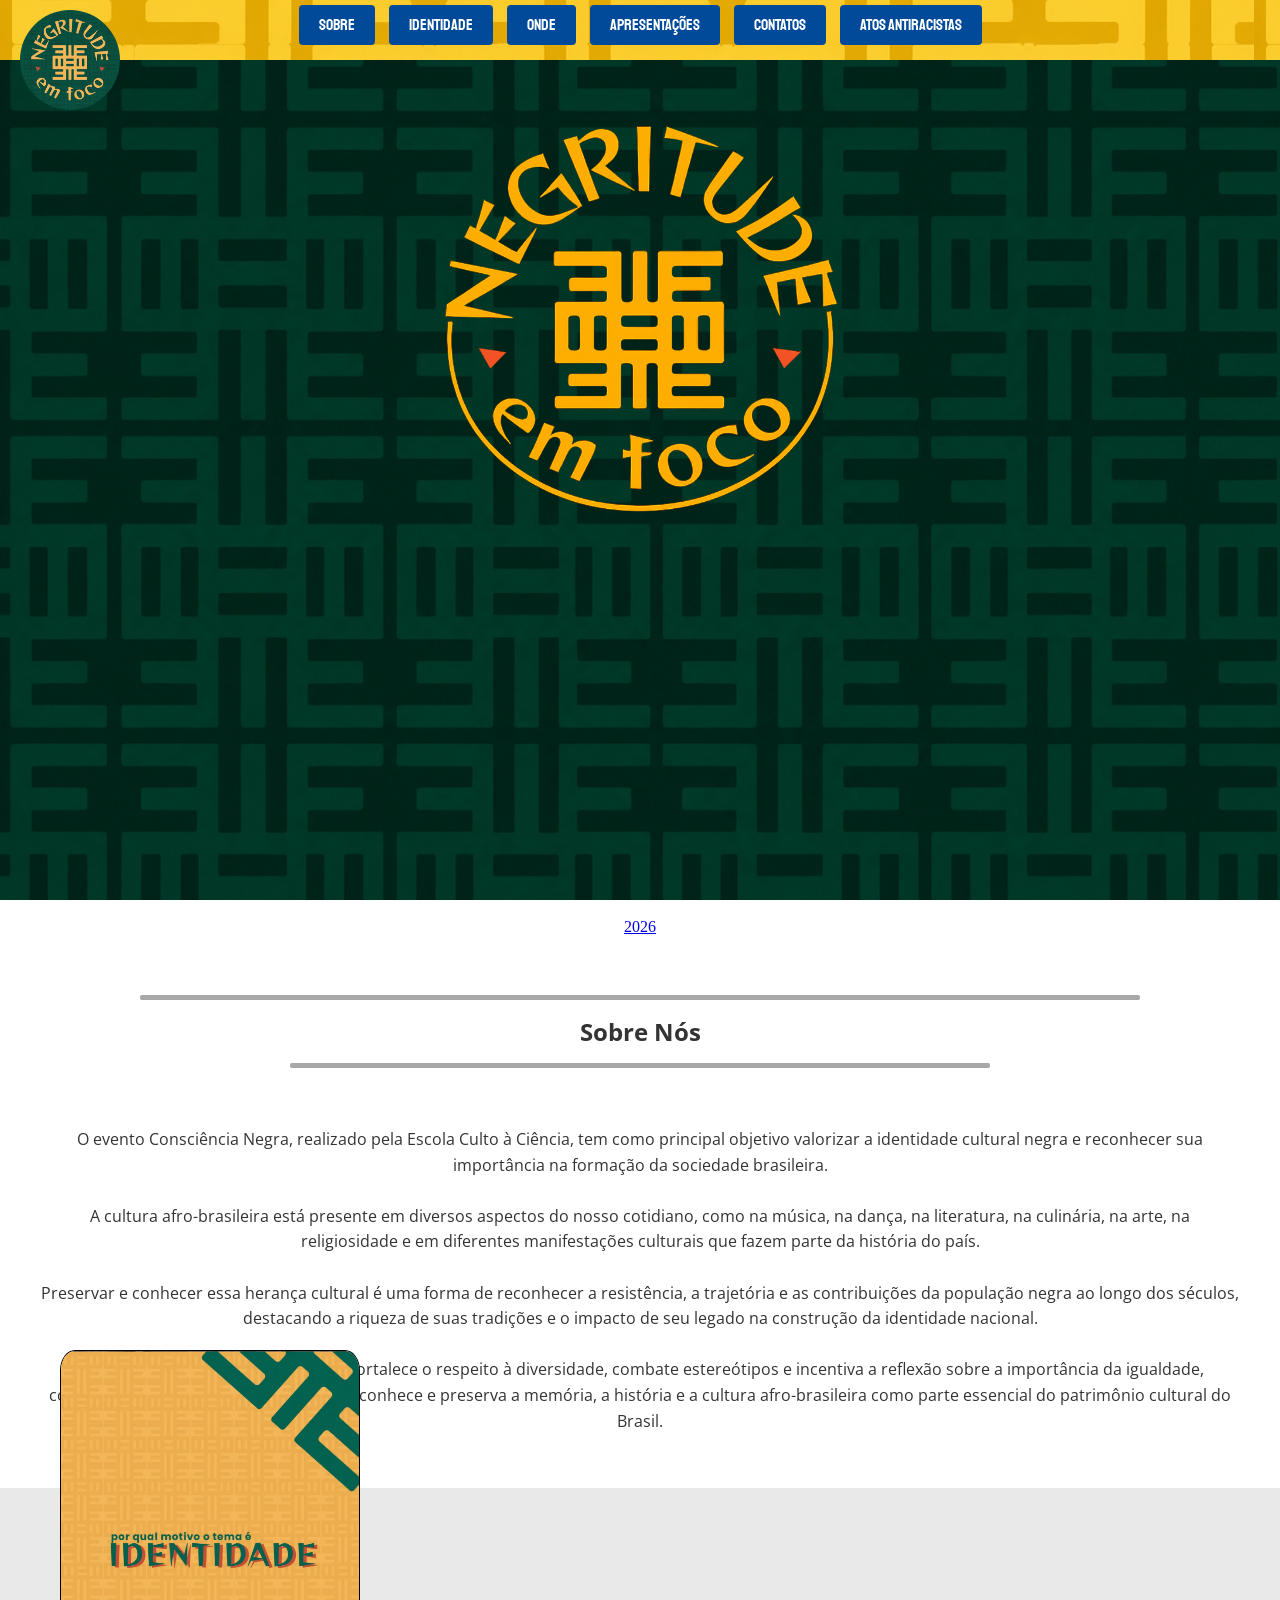
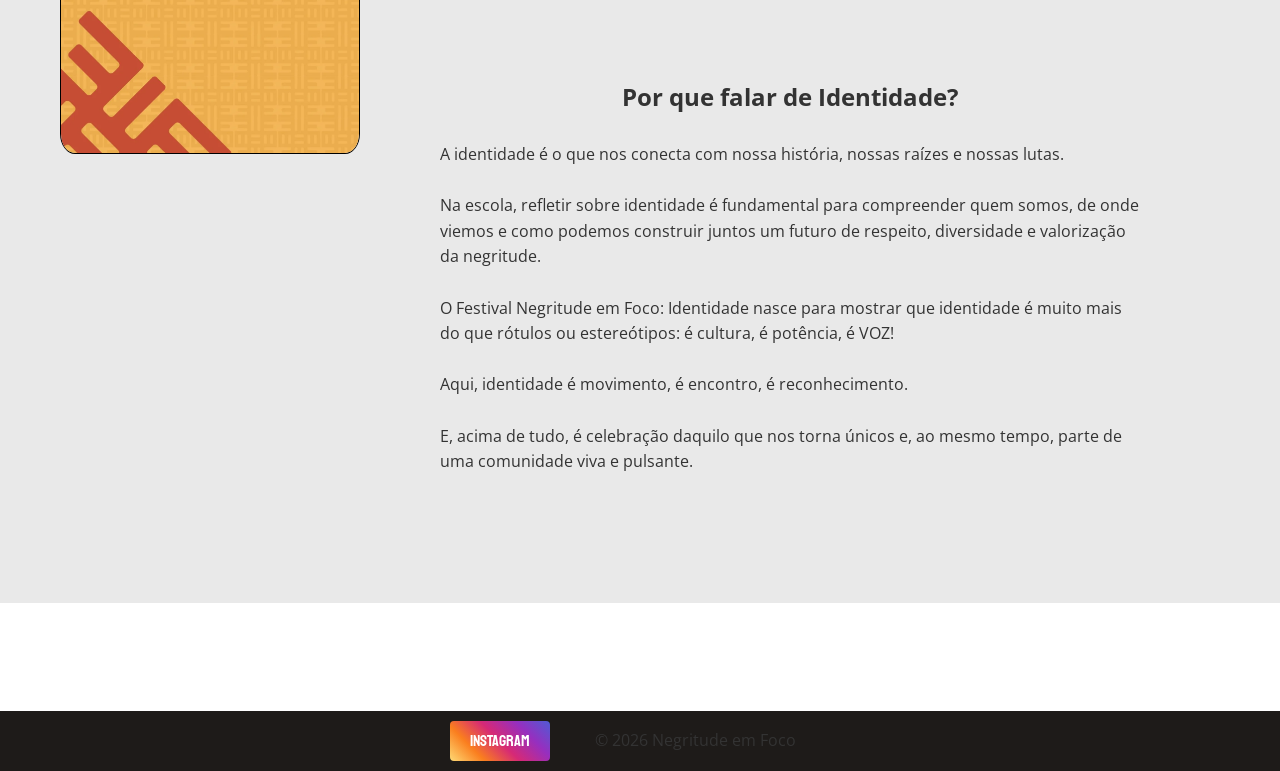
==== Desktop/TCC-negritude-em-foco-Final-main/NEGRITUDE EM FOCO TCC/index.html @ d217f297 "2026" ====
<!DOCTYPE html>
<html lang="pt-br">
<head>
    <meta charset="UTF-8">
    <meta name="viewport" content="width=device-width, initial-scale=1.0">
    <title>Negritude em Foco</title>
    <link rel="icon" type="image/png" href="mizuho logo.jpg">
    <link rel="stylesheet" href="style.css">
    <link rel="preconnect" href="https://fonts.googleapis.com">
    <link rel="preconnect" href="https://fonts.gstatic.com" crossorigin>
    <link href="https://fonts.googleapis.com/css2?family=Staatliches&display=swap" rel="stylesheet"><link rel="preconnect" href="https://fonts.googleapis.com">
    <link rel="preconnect" href="https://fonts.gstatic.com" crossorigin>
    <link href="https://fonts.googleapis.com/css2?family=Open+Sans:ital,wght@0,300..800;1,300..800&display=swap" rel="stylesheet">
    <link rel="preconnect" href="https://fonts.googleapis.com">
    <link rel="preconnect" href="https://fonts.gstatic.com" crossorigin>
    <link href="https://fonts.googleapis.com/css2?family=Open+Sans:ital,wght@0,300..800;1,300..800&display=swap" rel="stylesheet">

</head>
<body> 

    <div class="navbar">
        <div class="logo">
            <img src="imagen logo.jpg" class="logo">
        </div>
        <nav class="botoes">
            <center>
            <a href="#objetivo">Sobre</a>
            <a href="#ident">Identidade</a>
            <a href="onde.html">Onde</a>
            <a href="fotos.html">Apresentações</a>
            <a href="onde.html#numero">Contatos</a>
            <a href="linhado.html">Atos antiracistas</a>
            </center>
        </nav>

    </div>


    <div class="fundo">
        <h1 style="padding-top: 50px"><img src="logo sem fundo.png" class="imglogo"></h1>
    </div>
    <br>
    <center>
    <section id="2026">
        <a href="2026.html">2026</a>

    </section>
    </center>

    <section id="objetivo">
        <center>
            <br>
            <br>
            <hr class="primeiralinha">
            <h2>Sobre Nós</h2>
            <hr>
            <br>
            <br>
            <p>
                O evento Consciência Negra, realizado pela Escola Culto à Ciência, tem como principal objetivo valorizar a identidade cultural negra e reconhecer sua importância na formação da sociedade brasileira.<br><br>
                
                A cultura afro-brasileira está presente em diversos aspectos do nosso cotidiano, como na música, na dança, na literatura, na culinária, na arte, na religiosidade e em diferentes manifestações culturais que fazem parte da história do país.<br><br>
                
                Preservar e conhecer essa herança cultural é uma forma de reconhecer a resistência, a trajetória e as contribuições da população negra ao longo dos séculos, destacando a riqueza de suas tradições e o impacto de seu legado na construção da identidade nacional.<br><br>
                
                A valorização da identidade cultural fortalece o respeito à diversidade, combate estereótipos e incentiva a reflexão sobre a importância da igualdade, contribuindo para uma sociedade que reconhece e preserva a memória, a história e a cultura afro-brasileira como parte essencial do patrimônio cultural do Brasil.
            </p>

        
    
        </center>
    </section>
<br>
<br>
<br>




<section class="baixo">
    <section id="ident">
        <br>
        <br>
        <br>
        <br>
        <br>
        <div class="mestre">
            <center>
            <h2> Por que falar de Identidade? </h2>
            </center>
            <img src="identidade.png" class="fotomestre">
            <br>
            <p>
                A identidade é o que nos conecta com nossa história, nossas raízes e nossas lutas.<br><br>
                Na escola, refletir sobre identidade é fundamental para compreender quem somos, de onde viemos e como podemos construir juntos um futuro de respeito, diversidade e valorização da negritude.<br><br>
                O Festival Negritude em Foco: Identidade nasce para mostrar que identidade é muito mais do que rótulos ou estereótipos: é cultura, é potência, é VOZ!<br><br>
                Aqui, identidade é movimento, é encontro, é reconhecimento.<br><br>
                E, acima de tudo, é celebração daquilo que nos torna únicos e, ao mesmo tempo, parte de uma comunidade viva e pulsante.
            <br>
            <br>
            <br>
            <br>
            <br>
            <br>
        </div>
    </section>

</section>
</body>

<br>
<br>
<br>
<br>
<br>
<br>


<footer>
    <nav class="redessoci">
        <a href="https://www.instagram.com/producaocultural_cac/" target="_blank" rel="noopener noreferrer">
            Instagram
        </a>
    </nav>
    <p>&copy; 2026 Negritude em Foco</p>
</footer>
  
</html>
---- Desktop/TCC-negritude-em-foco-Final-main/NEGRITUDE EM FOCO TCC/style.css ----
* {/*gruda a barra nos cantos*/
    margin: 0;
    padding: 0;
    box-sizing: border-box;
}

html {
    scroll-behavior: smooth;/*rologaem bonitinha*/
}

.body{
    width: 100%;
    overflow-x: hidden;
    font-size: 18px;
    margin: 0;
    background-color: #f7f3e8;
    background-image:
        linear-gradient(30deg, rgba(0, 91, 70, 0.04) 12%, transparent 12.5%, transparent 87%, rgba(0, 91, 70, 0.04) 87.5%, rgba(0, 91, 70, 0.04)),
        linear-gradient(150deg, rgba(232, 181, 35, 0.04) 12%, transparent 12.5%, transparent 87%, rgba(232, 181, 35, 0.04) 87.5%, rgba(232, 181, 35, 0.04));
    background-size: 80px 80px;
}
    


/* LAPTOP */
@media (min-width: 1366px) {
    body {
        font-size: 16px;
        
    }
}


hr {
    border: none;
    height: 5px;                 /*define a altura*/
    width: 700px;            /* Define a largura  */
    background-color: #a8a8a9; /* cor da barra */
    border-radius: 2px;     /* Bordas arredondadas */
    margin: 15px auto;      /* Centraliza na tela */
}

.primeiralinha {
  border: none;
  height: 5px;                 /*define a altura*/
  width: 1000px;            /* Define a largura  */
  background-color: #a8a8a9; /* cor da barra */
  border-radius: 2px;     /* Bordas arredondadas */
  margin: 15px auto;      /* Centraliza na tela */
}



.navbar{ 
    background-image: url(fundo.png); /*cria a barra no inicio*/
    height: 60px;
    width: 100%;
    position: fixed;
    z-index: 1000;

}

.imglogo{
    background-position: center;
    height: 600px;   
    width: 600px;

}

.fundo{
    background-image: url(fundov.png);
    height: 100vh;
    background-position: center;
    background-repeat: no-repeat;
    background-size: cover;
    text-align: center;
    color: #f7fb1c;
    font-size: 30px;    
    font-family: "Staatliches", sans-serif;
    font-weight: 400;
    font-style: normal;
    background-attachment: fixed;

}

.logo {
    position: absolute;
    top: 5px;    /* Alinha no topo */
    left: 10px; /* Alinha na direita */
    width: 100px;/* Define uma largura fixa  */
    height: 100px;/* Define uma altura fixa  */
    border-radius: 50%;
    object-fit: cover; /* a imagem mantém a proporção original e corta as partes*/  
}


.botoes a {   /* Ele vai usar especificamente a tag <a> */
    /* Transforma o link em um bloco para aceitar padding e margens */
    display: inline-block; 
    /* Estilo visual */
    background-color: #004a99; /* Cor do botao */
    color: white;
    padding: 10px 20px;
    margin: 5px;
    text-decoration: none; /* Remove o sublinhado padrão do link */
    border-radius: 4px;
    font-family: "Staatliches", sans-serif;
    align-items: center;

    
}

#objetivo {
    font-family: "Open Sans", sans-serif; /* Define a fonte */
    color: #333; /* Cor do texto (um cinza escuro fica profissional) */
}

p {
    margin-left: 40px;  /* Afasta da esquerda */
    margin-right: 40px; /* Afasta da direita */
    line-height: 1.6;   /* Dica extra: melhora a leitura aumentando o espaço entre linhas */
    font-family: "Open Sans", sans-serif; /* Define a fonte */
    color: #333; /* Cor do texto (um cinza escuro fica profissional) */
}

.mestre{
    margin-left: 400px;  /* Afasta da esquerda */
    margin-right: 100px; /* Afasta da direita */
    line-height: 1.6;   /* aumentando o espaço entre linhas */


}

.fotomestre{
    position: absolute;
    top: 1350px;   /* Distância do topo */
    left: 60px;  /* Distância da esquerda */
    width: 300px;  /* Define a largura */
    height: auto;  /* Mantém a proporção correta para nao amassar */
    border: 1px solid black;
    border-radius: 5%;
}

h2{
    font-family: "Open Sans", sans-serif; /* Define a fonte */
    color: #333; /* Cor do texto */
}

footer {
    background-color: #1e1b19; /*cria a barra no inicio*/
    bottom: 0;       /* posiciona o elemento no fundo da janela */
    left: 0;         /* encosta o elemento na lateral esquerda */
    width: 100%;     /* faz a barra ocupar toda a largura da tela */
    height: 60px;    /* define a altura da barra */
    display: flex;            /* ativa flexbox para organizar o conteúdo */
    justify-content: center;    /* centraliza na horizontal */
    align-items: center;        /* centraliza na vertical */


}

.redessoci a {

    /* Transforma o link em um bloco para aceitar padding e margens */
        display: inline-block; 
    /* Estilo visual */
    background: linear-gradient(/*deixa um degrade de cores */
        45deg,
        #feda75,
        #fa7e1e,
        #d62976,
        #962fbf,
        #4f5bd5
      );
    color: white;
    padding: 10px 20px;
    margin: 5px;
    text-decoration: none; /* Remove o sublinhado padrão do link */
    border-radius: 4px;
    font-family: "Staatliches", sans-serif;
    align-items: center;

}

.baixo {
    min-height: 500px;/*tamanho minimo se almentar aumenta tudo*/

    /* parte clara */
    background-color: #e9e9e9;

    display: flex;/*Transforma o elemento em um container flexível.*/
    justify-content: center;
    align-items: start;

    padding-top: 100px;
}

.baixo h1 {
    font-size: 60px;
    font-weight: bold;
}
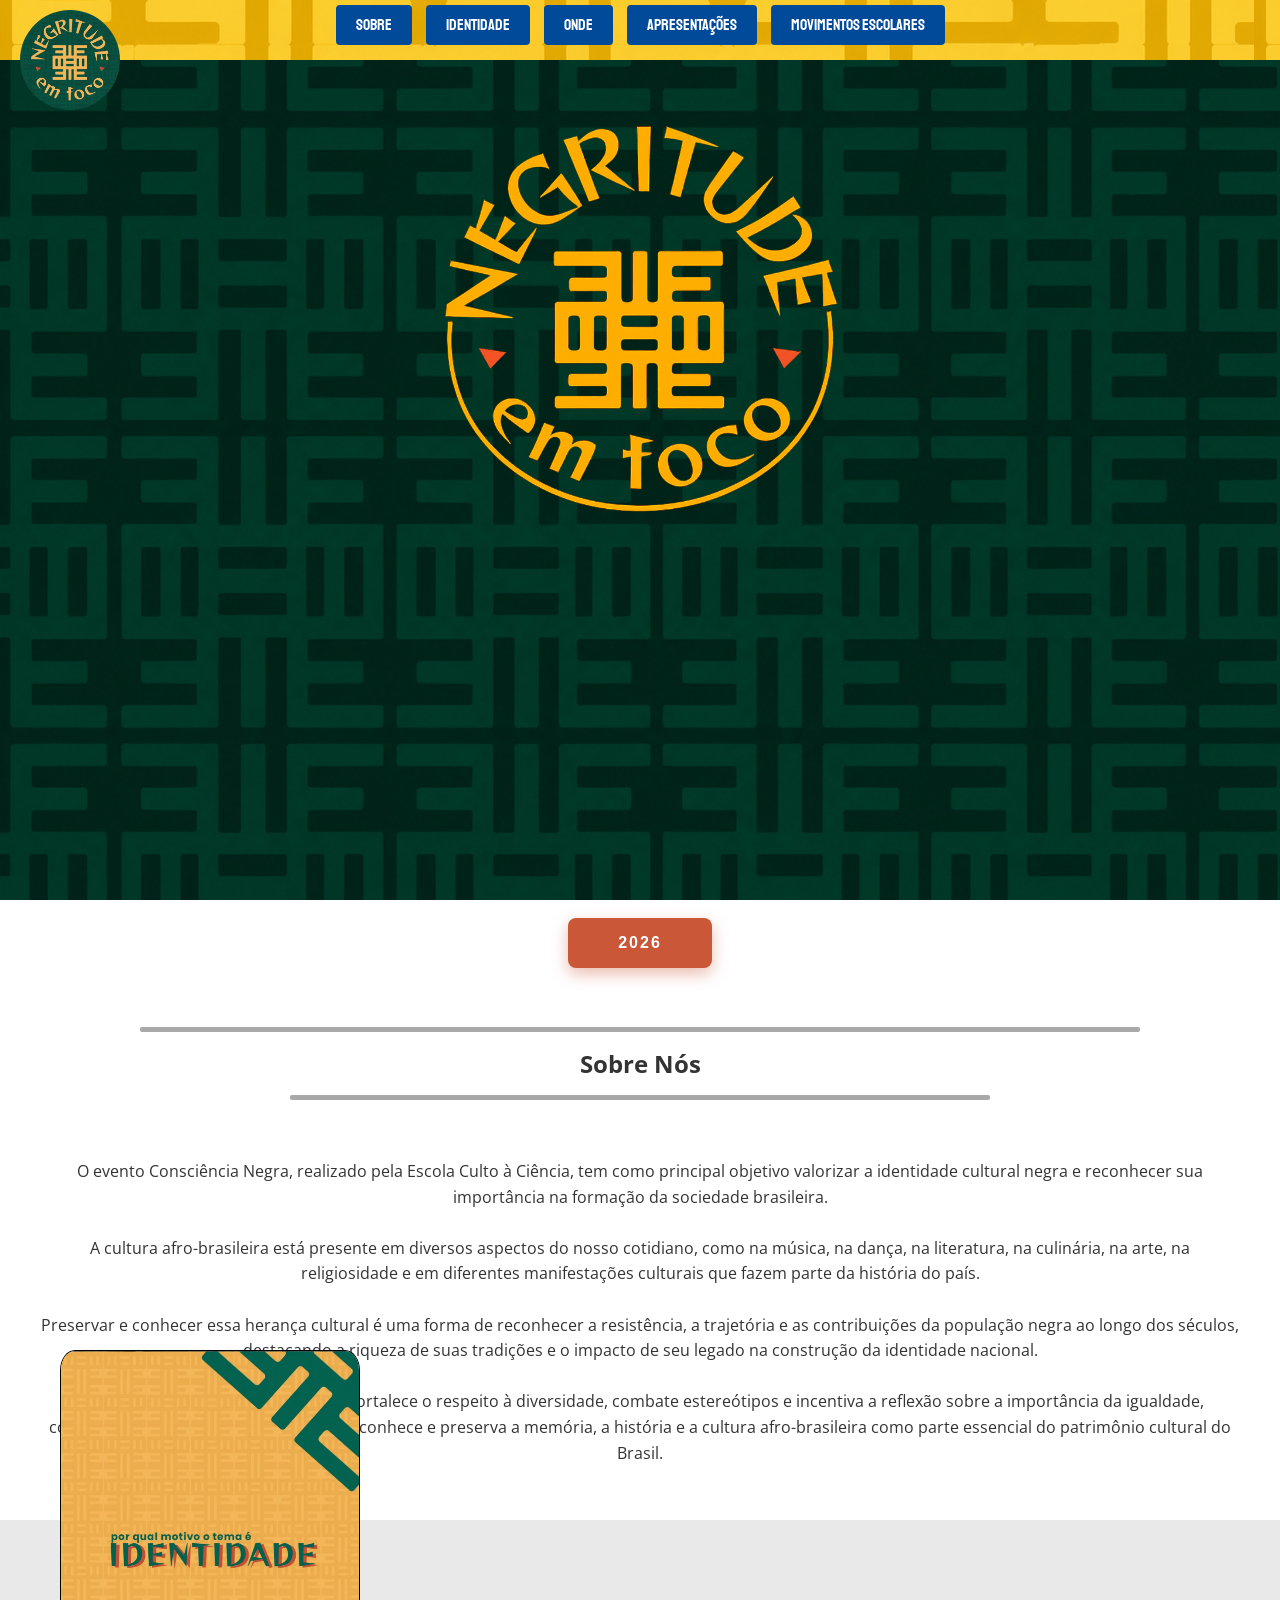
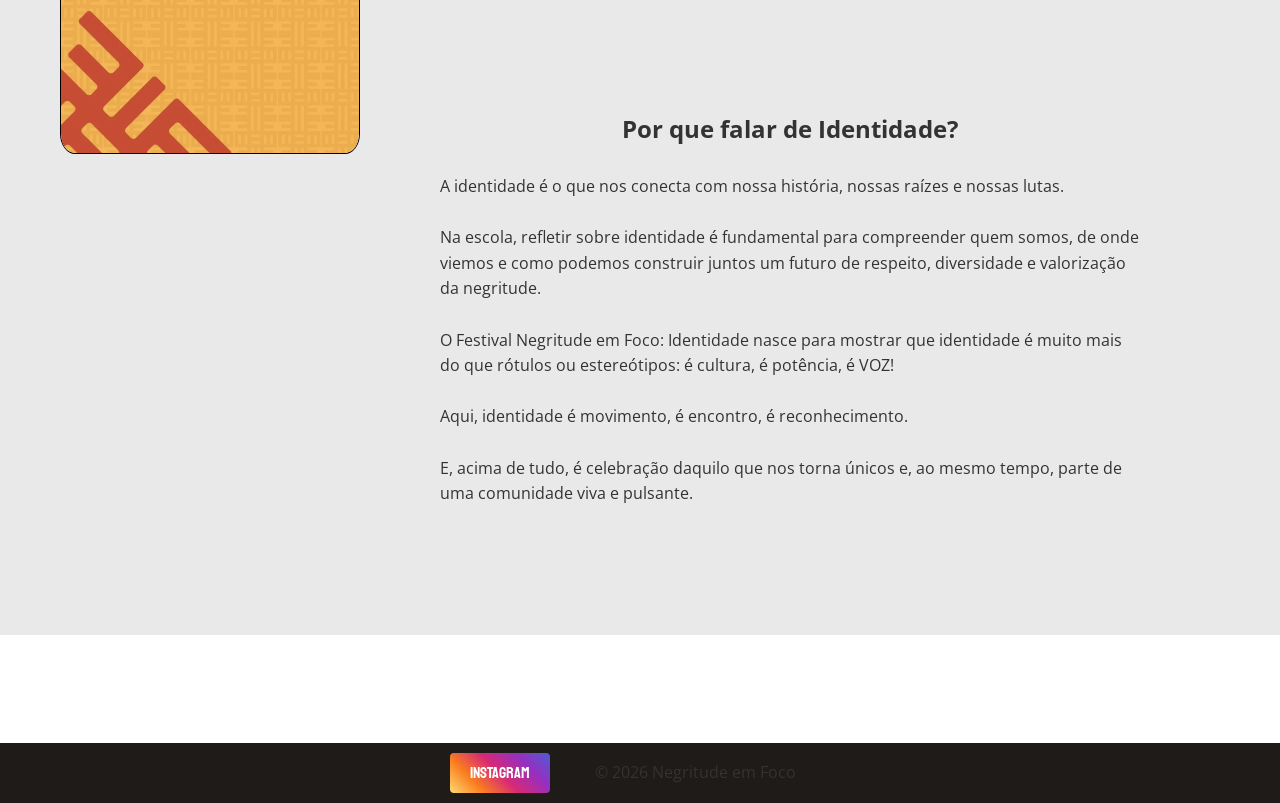
==== commit b6b3b1df: "20266666" ====
--- a/Desktop/TCC-negritude-em-foco-Final-main/NEGRITUDE EM FOCO TCC/index.html
+++ b/Desktop/TCC-negritude-em-foco-Final-main/NEGRITUDE EM FOCO TCC/index.html
@@ -28,8 +28,7 @@
             <a href="#ident">Identidade</a>
             <a href="onde.html">Onde</a>
             <a href="fotos.html">Apresentações</a>
-            <a href="onde.html#numero">Contatos</a>
-            <a href="linhado.html">Atos antiracistas</a>
+            <a href="linhado.html">Movimentos Escolares</a>
             </center>
         </nav>
 
@@ -41,12 +40,36 @@
     </div>
     <br>
     <center>
-    <section id="2026">
-        <a href="2026.html">2026</a>
-
-    </section>
+        <style>
+            .btn2026 a {
+                display: inline-block;
+                padding: 16px 50px; /* Aumentou o tamanho do botão */
+                background-color: #ca5738 !important; /* Cor Terra Cota */
+                color: #ffffff !important; /* Texto branco para dar um contraste lindo e chamativo */
+                text-decoration: none !important;
+                font-weight: 800; /* Letras mais grossas */
+                font-family: 'Arial Black', sans-serif;
+                text-transform: uppercase; /* Letras maiúsculas */
+                letter-spacing: 2px; /* Espaçamento moderno entre as letras */
+                border-radius: 8px; /* Cantos arredondados e elegantes */
+                box-shadow: 0 6px 16px rgba(202, 87, 56, 0.4); /* Sombra neon sutil na cor do botão */
+                transition: all 0.3s ease; /* Transição suave para o efeito */
+            }
+        
+            /* Efeito ao passar o mouse: o botão cresce e brilha mais */
+            .btn2026 a:hover {
+                background-color: #790949 !important; /* Muda para o Roxo/Magenta da imagem */
+                box-shadow: 0 8px 24px rgba(121, 9, 73, 0.5);
+                transform: translateY(-3px); /* Levanta o botão sutilmente */
+            }
+        </style>
+        
+        <section id="2026" class="btn2026">
+            <a href="2026.html">2026</a>
+        </section>
+        
     </center>
-
+<p1></p1>
     <section id="objetivo">
         <center>
             <br>
--- a/Desktop/TCC-negritude-em-foco-Final-main/NEGRITUDE EM FOCO TCC/style.css
+++ b/Desktop/TCC-negritude-em-foco-Final-main/NEGRITUDE EM FOCO TCC/style.css
@@ -7,6 +7,7 @@
 html {
     scroll-behavior: smooth;/*rologaem bonitinha*/
 }
+
 
 .body{
     width: 100%;
@@ -198,4 +199,7 @@
 .baixo h1 {
     font-size: 60px;
     font-weight: bold;
-}+}
+
+
+
